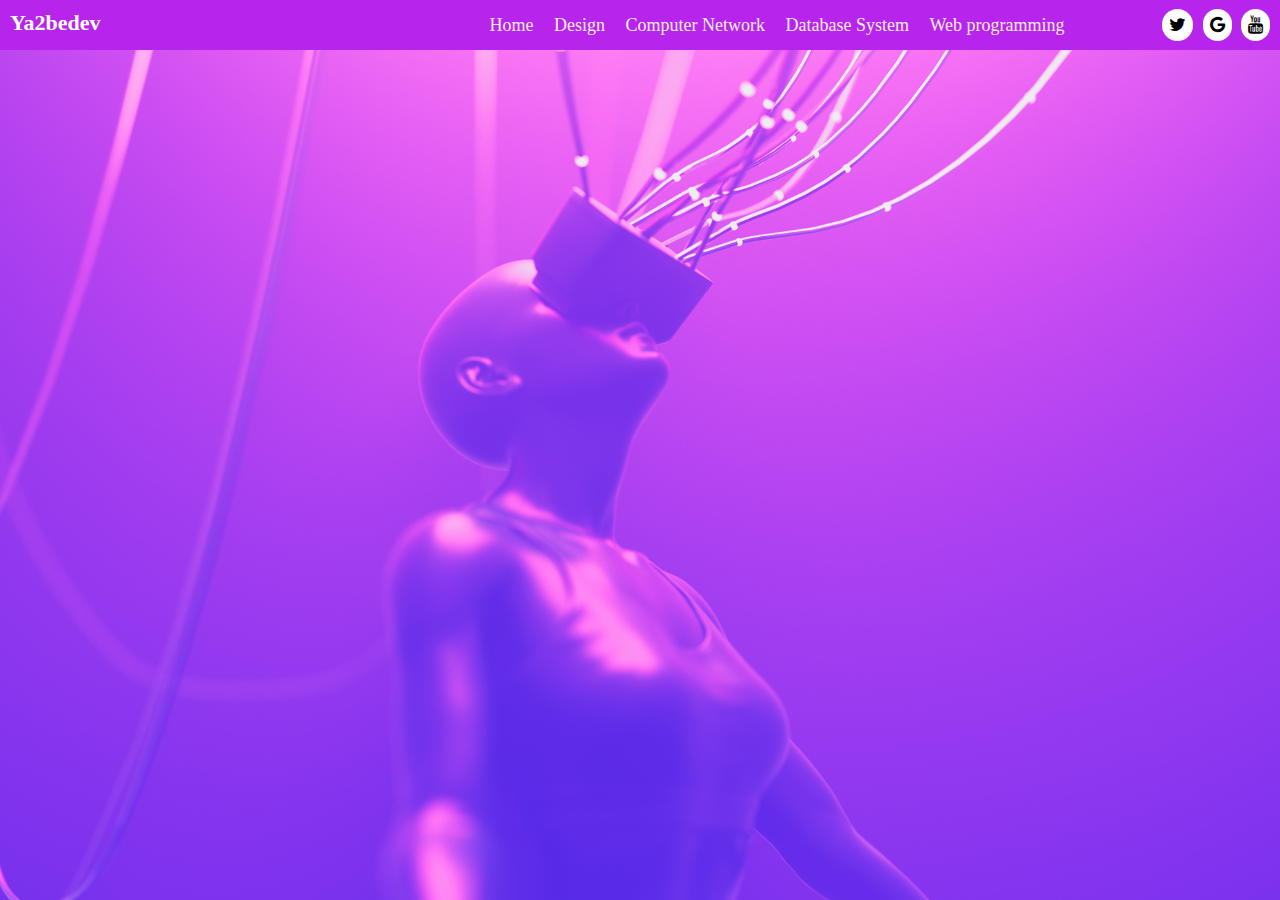
==== index.html @ ddc57582 "go" ====
<!DOCTYPE html>
<html lang="en">
<head>
  <link rel="stylesheet" href="https://cdnjs.cloudflare.com/ajax/libs/font-awesome/4.7.0/css/font-awesome.min.css">
    <meta charset="UTF-8">
    <meta http-equiv="X-UA-Compatible" content="IE=edge">
    <meta name="viewport" content="width=device-width, initial-scale=1.0">
    <title>Ya2bedev</title>
    <link rel="stylesheet" href="css.css">
    <style>
      @font-face {
        font-family: medin;
        src: url(Font/groupemedium-8mxgn.otf);
      }
      @font-face {
        font-family: ream;
        src: url(Font/AKbalthom\ Ream\ Regular.ttf);
      }
      @font-face {
        font-family: kz;
        src: url(Font/kizard.otf);
      }
      @font-face {
        font-family: surin;
        src: url(Font/Khmer\ Pen-Surin\ Regular.ttf);
      }
      @font-face {
        font-family: ramus;
        src: url(Font/RamusRegular-VGw8w.ttf);
      }
    </style>
</head>
<body>
    <div class="nav">
        <input type="checkbox" id="nav-check">
        <div class="nav-header">
          <div class="nav-title">
            Ya2bedev
          </div>
        </div>
        <div class="nav-btn">
          <label for="nav-check">
            <span></span>
            <span></span>
            <span></span>
          </label>
        </div>
        
        <div class="nav-links">
            <ul>
          <li><a href="#" target="_blank">Home</a></li>
          <li><a href="#" target="_blank">Design</a></li>
          <li><a href="#" target="_blank">Computer Network</a></li>
          <li><a href="#" target="_blank">Database System</a></li>
          <li><a href="#" target="_blank">Web programming</a></li>
          <a class="icon">
            <i class="fa fa-twitter"></i>
            <i class="fa fa-google"></i>
            <i class="fa fa-youtube"></i>

          </a>
            </ul>
        </div>
      </div>
</body>
</html>
---- css.css ----
* {
    box-sizing: border-box;
  }
  
  body {
    margin: 0px;
    font-family: 'segoe ui';
    background-image: url(Untitled\ design\ \(4\).png);
  }
  
  .nav {
    height: 50px;
    width: 100%;
    background-color: #b725ec;
    position: relative;
  }
  
  .nav > .nav-header {
    display: inline;
  }
  
  .nav > .nav-header > .nav-title {
    display: inline-block;
    font-size: 22px;
    color: #fff;
    font-weight: 550;
    font-family:kz;
    padding: 10px 10px 10px 10px;
  }
  
  .nav > .nav-btn {
    display: none;
  }
  
  .nav > .nav-links {
    display: inline;
    float: right;
    font-size: 18px;
  }
  .nav > .nav-links > ul li a{
    display: block;
    padding: 0 8px;
    color: #FAEDF0;
    font-family: kz;
    line-height: 40px;
    font-size: 18px;
    text-decoration: none;

  }
  .nav > .nav-links > ul{
    padding: 0;
    margin-top: 5px;
    list-style: none;
    position: relative;
    
  }
  .nav > .nav-links > ul li{
    display: inline-block;
    background-color: #b725ec;
    
    
  }
  .nav > .nav-links > ul li:hover{
      background-color: #EC255A;
      border-radius: 5px;
  }
  
  .nav > #nav-check {
    display: none;
  }

 .nav .nav-links ul a.icon{
 margin-left: 80px;
 margin-right: 10px;
 }

 .nav .nav-links ul a i{
    background-color: #fff;
    border-radius: 50px;
    padding: 7px;
    margin-left: 5px;
 }

  
  @media (max-width:750px) {
    .nav > .nav-btn {
      display: inline-block;
      position: absolute;
      right: 0px;
      top: 0px;
    }
    .nav > .nav-btn > label {
      display: inline-block;
      width: 50px;
      height: 50px;
      padding: 13px;
    }
    .nav > .nav-btn > label:hover,.nav  #nav-check:checked ~ .nav-btn > label {
      background-color: rgba(0, 0, 0, 0.3);
    }
    .nav > .nav-btn > label > span {
      display: block;
      width: 25px;
      height: 10px;
      border-top: 2px solid #eee;
    }
    .nav > .nav-links {
      position: absolute;
      display: block;
      width: 100%;
      background-color: #333;
      height: 0px;
      transition: all 0.3s ease-in;
      overflow-y: hidden;
      top: 50px;
      left: 0px;
    }
    .nav > .nav-links > ul li a {
      display: block;
      width: 100%;
    }

    /*   */


    
      .nav > .nav-links > ul li{
        display: block;
        margin-bottom: 20px;
        padding: 0;
        background-color: #333;
         
      }
      .nav > .nav-links > ul li a{
          margin-left: 40%;
      }
      .nav .nav-links ul a.icon{
        margin-left: 33%;
      }

    /*   */
    .nav > #nav-check:not(:checked) ~ .nav-links {
      height: 0px;
    }
    .nav > #nav-check:checked ~ .nav-links {
      height: calc(100vh - 50px);
      overflow-y: auto;
    }
  }
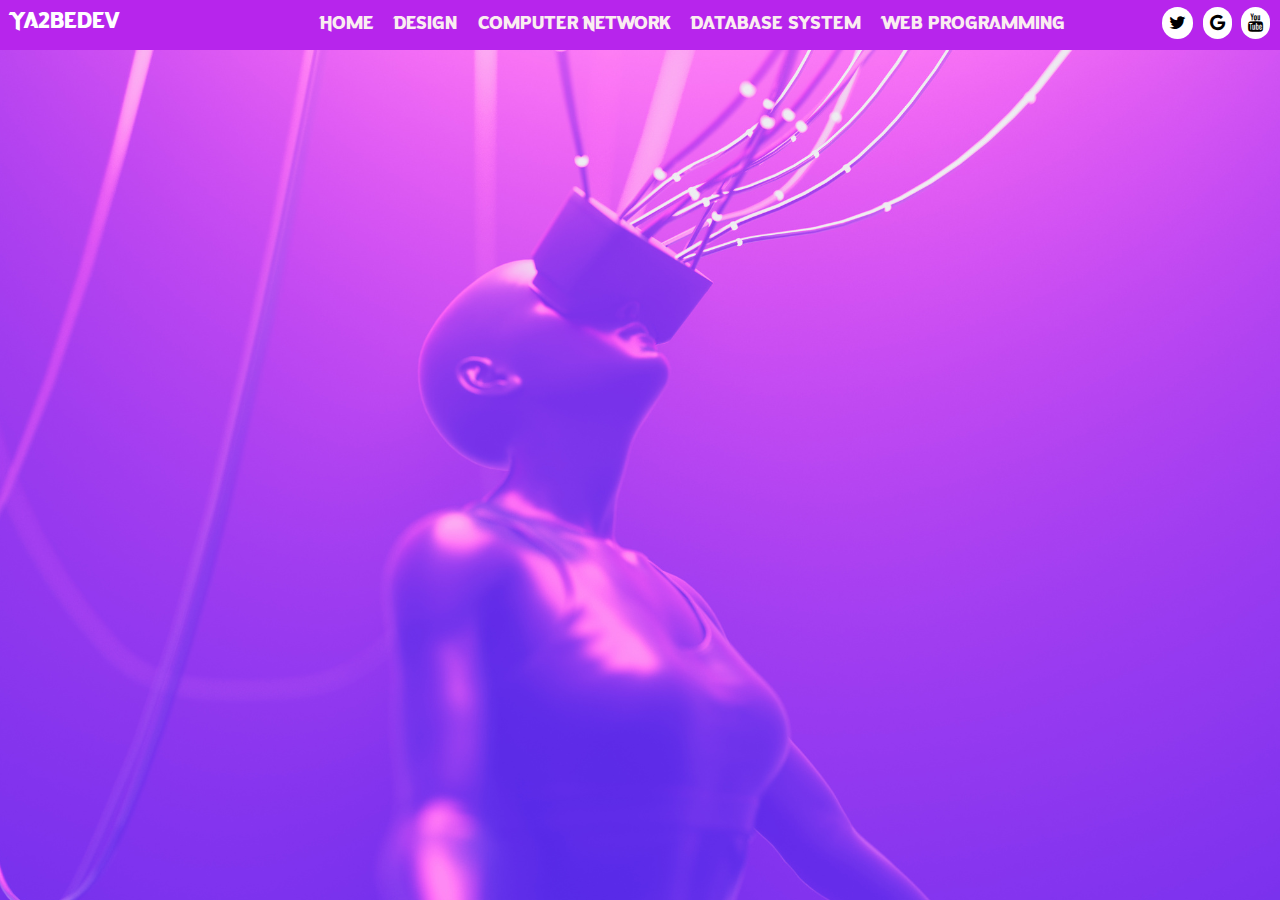
==== commit df18198f: "New" ====
--- a/index.html
+++ b/index.html
@@ -10,23 +10,23 @@
     <style>
       @font-face {
         font-family: medin;
-        src: url(Font/groupemedium-8mxgn.otf);
+        src: url(groupemedium-8mxgn.otf);
       }
       @font-face {
         font-family: ream;
-        src: url(Font/AKbalthom\ Ream\ Regular.ttf);
+        src: url(AKbalthom\ Ream\ Regular.ttf);
       }
       @font-face {
         font-family: kz;
-        src: url(Font/kizard.otf);
+        src: url(kizard.otf);
       }
       @font-face {
         font-family: surin;
-        src: url(Font/Khmer\ Pen-Surin\ Regular.ttf);
+        src: url(Khmer\ Pen-Surin\ Regular.ttf);
       }
       @font-face {
         font-family: ramus;
-        src: url(Font/RamusRegular-VGw8w.ttf);
+        src: url(RamusRegular-VGw8w.ttf);
       }
     </style>
 </head>
